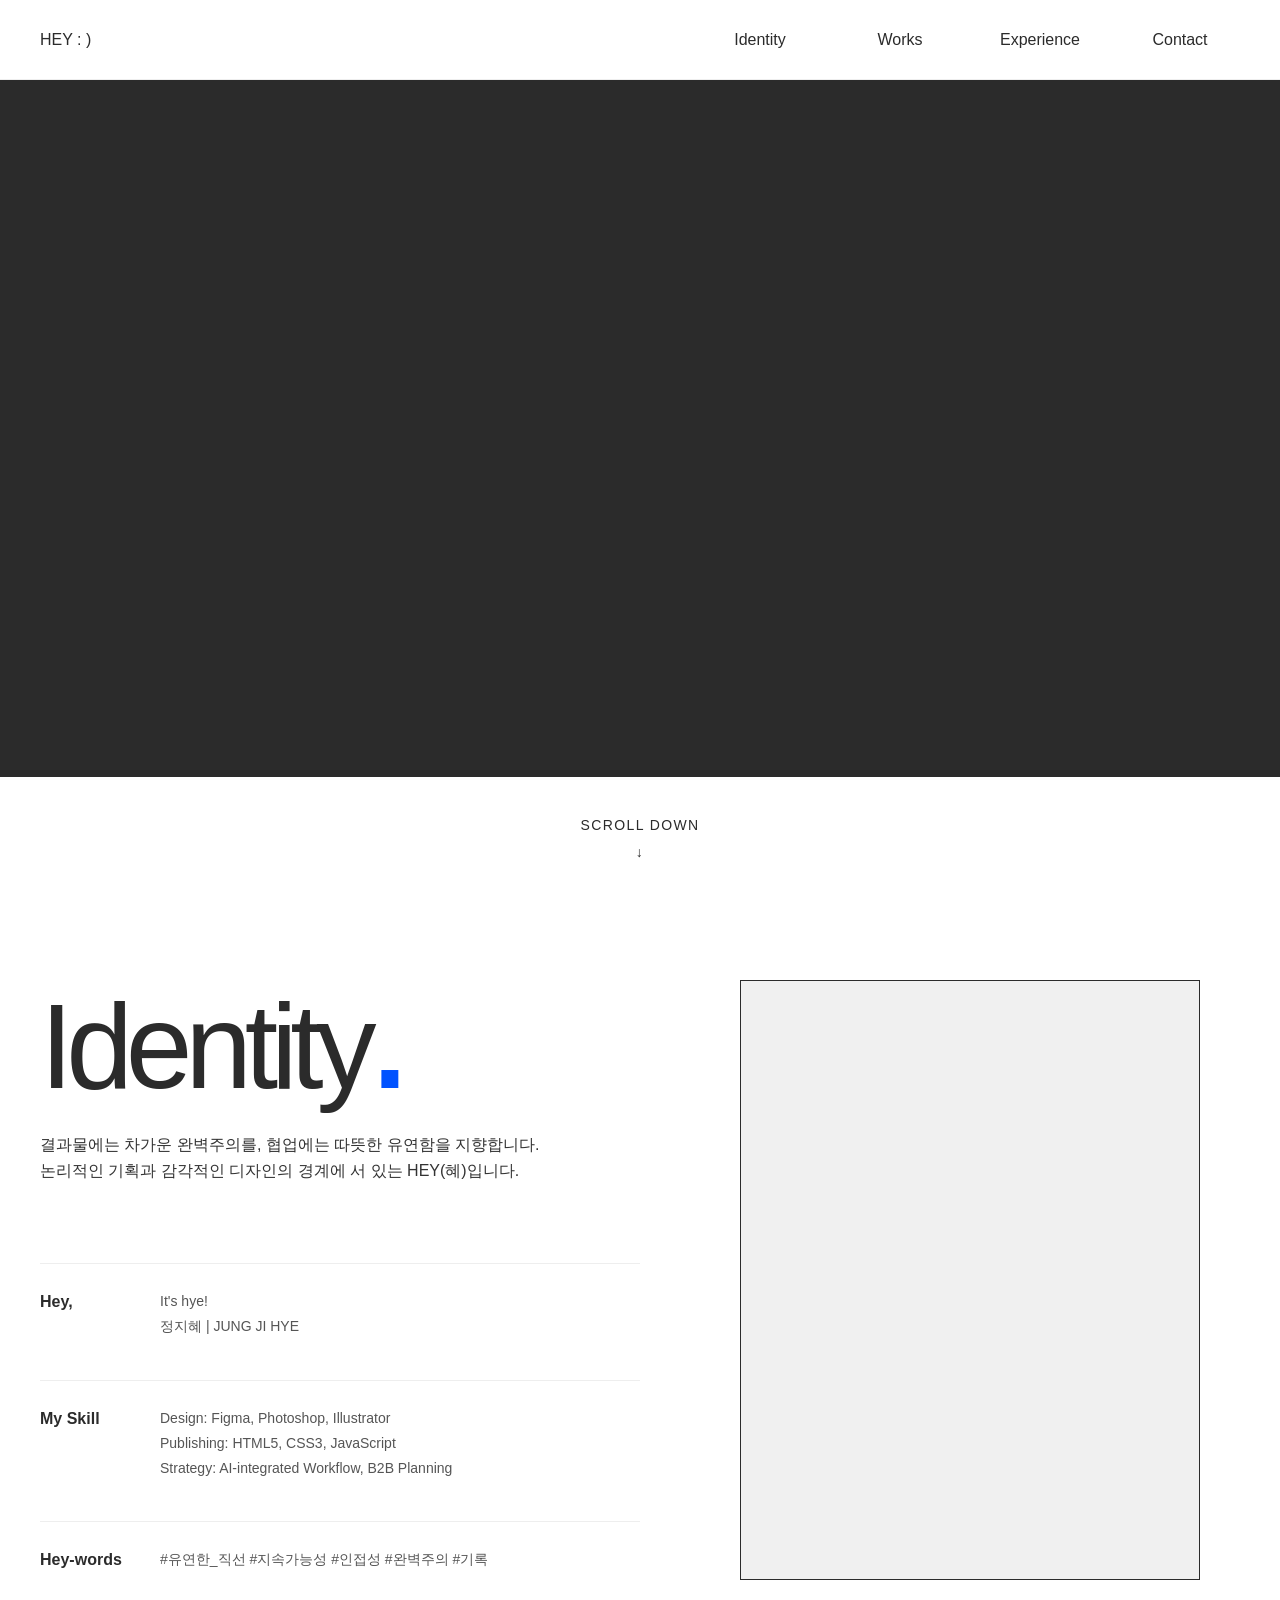
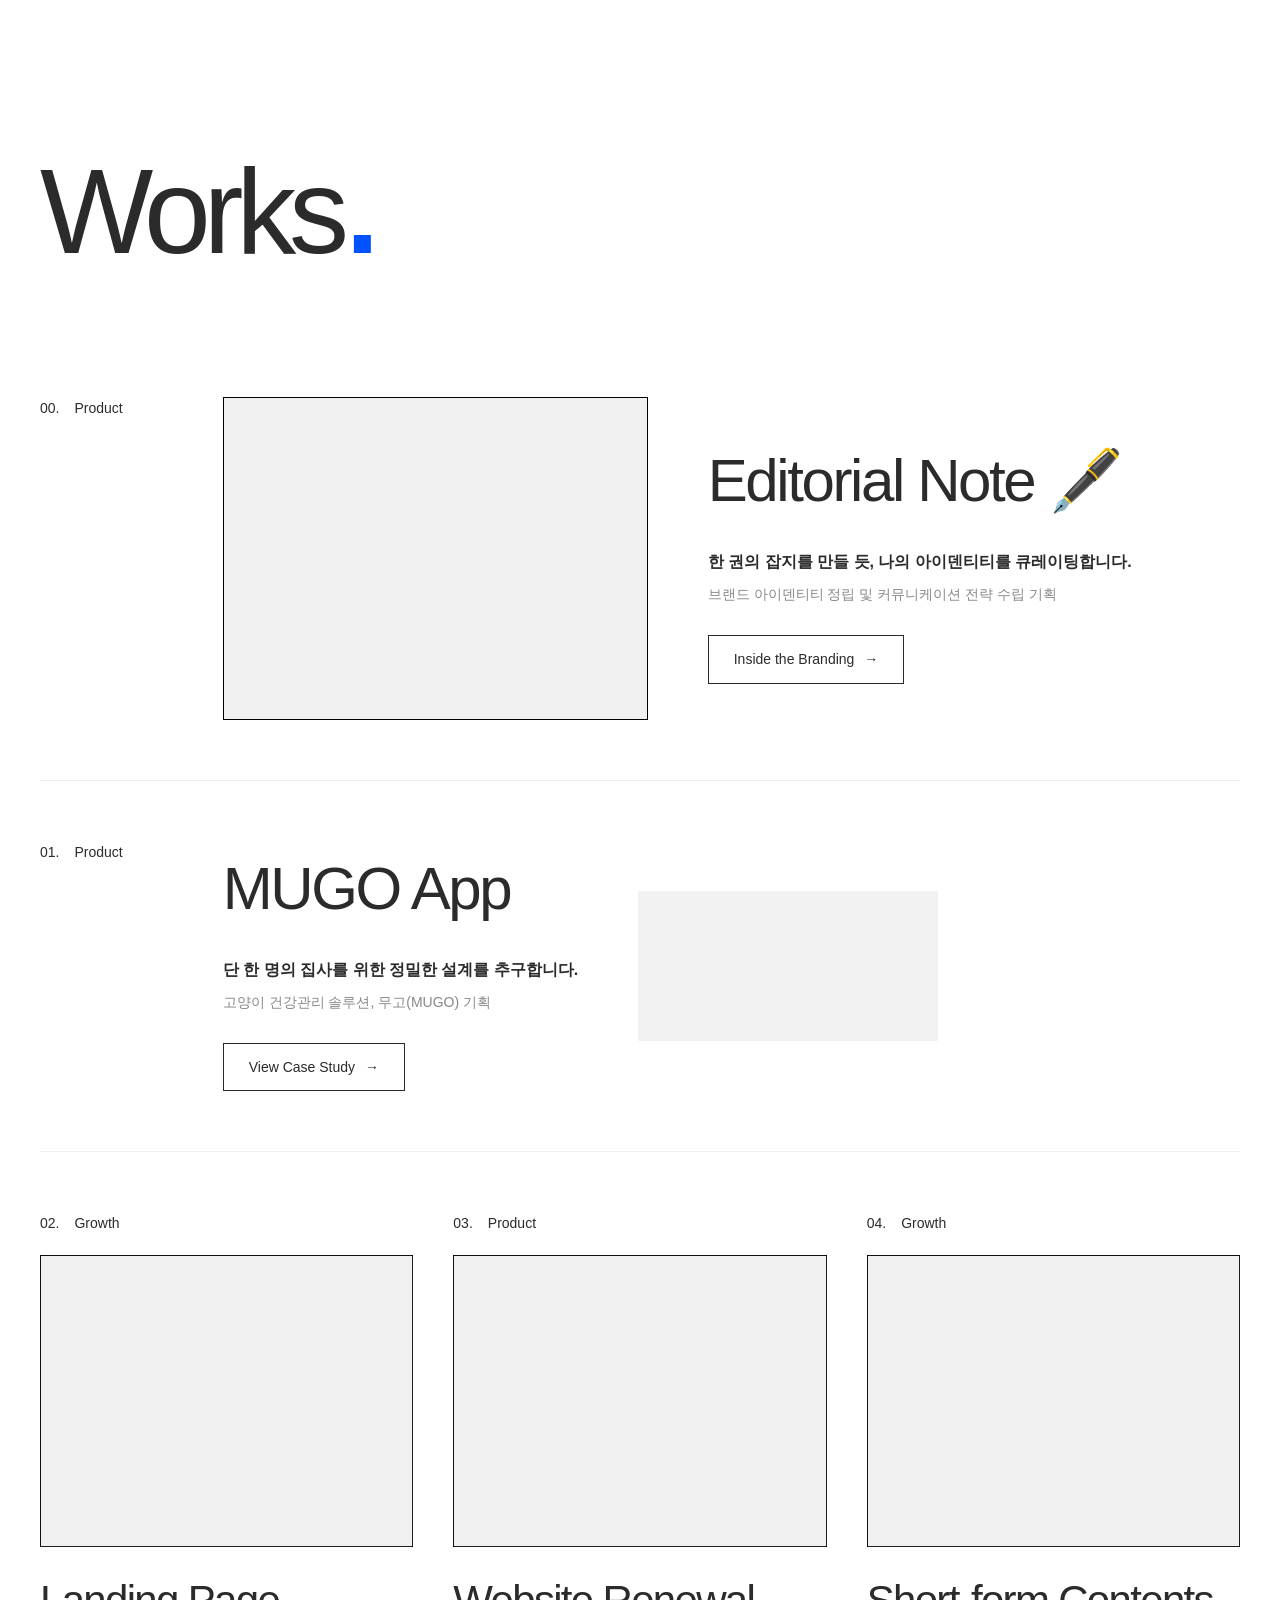
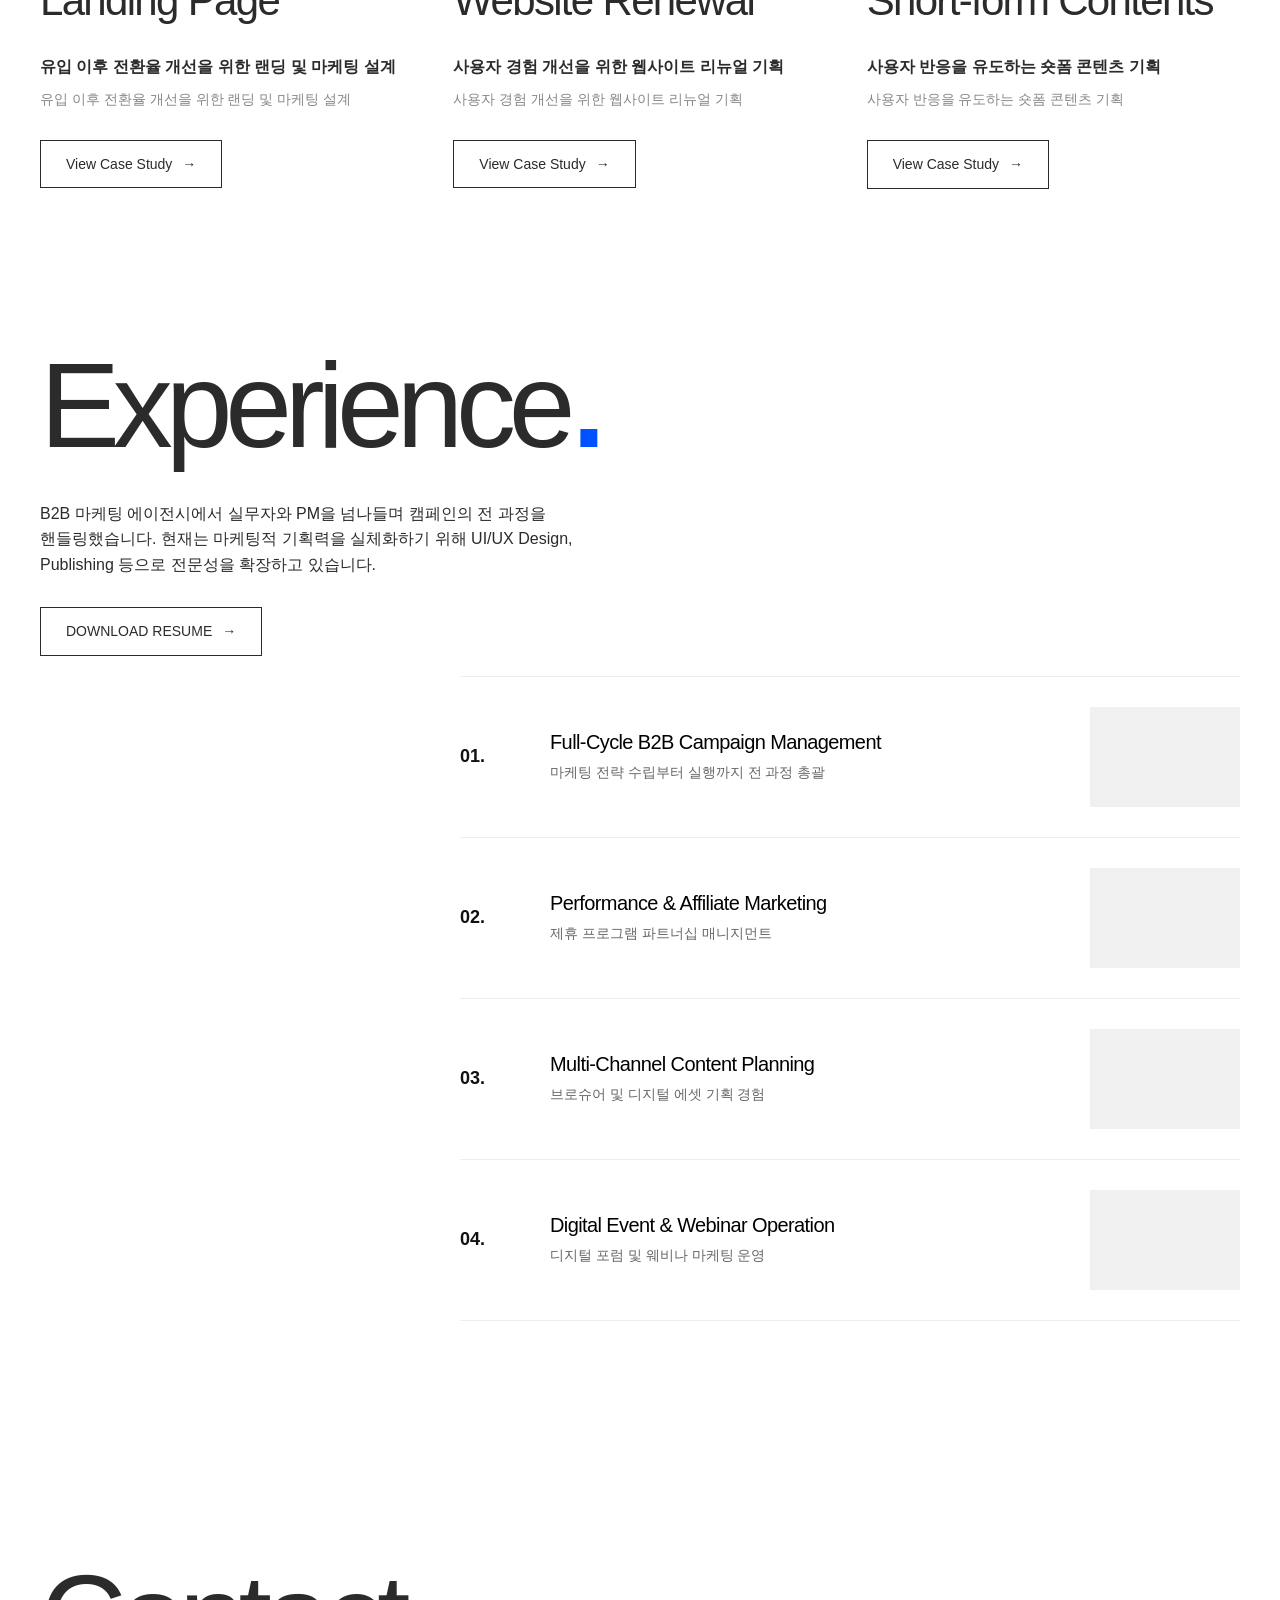
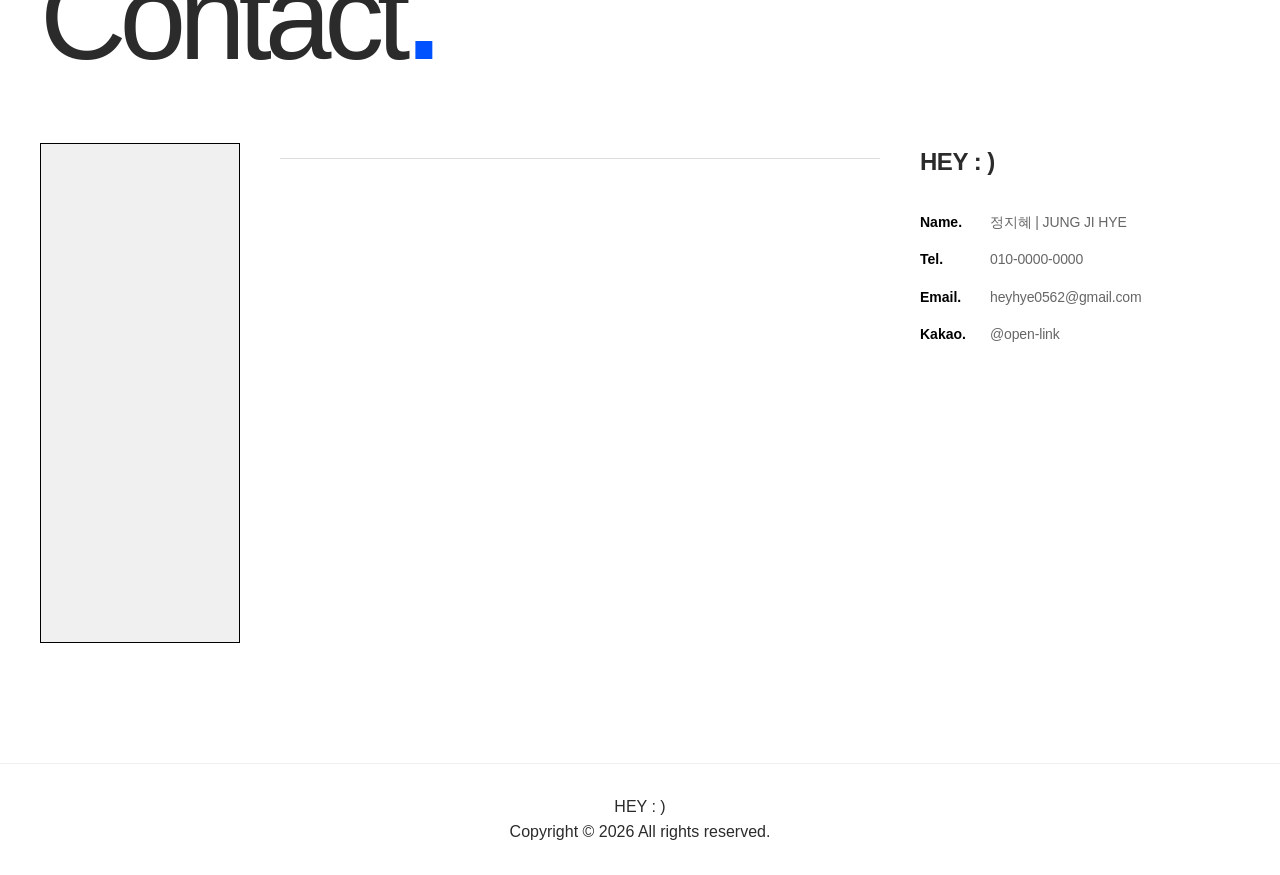
==== index.html @ 6af8cc70 "Add files via upload" ====
<!DOCTYPE html>
<html lang="ko">
<head>
    <meta charset="UTF-8">
    <meta name="viewport" content="width=device-width, initial-scale=1.0">
    <title>Hey : PORTFOLIO</title>
    <link rel="stylesheet" href="./assets/css/reset.css">
    <link rel="stylesheet" href="./assets/css/common.css">
    <link rel="stylesheet" href="./assets/css/main.css">
</head>
<body>
    <!-- 헤더 -->
    <header id="main-header"></header>

    <!-- 메인 -->
    <main>
        <!-- hero 브랜드 필름 -->
        <section id="brand-film" class="hero-section">
            <div class="video-frame">
                <video autoplay muted loop playsinline class="bg-video">
                    <source src="assets/images/brand-film.mp4" type="video/mp4">
                </video>
            </div>

            <div class="container scroll-container">
                <div class="scroll-wrapper">
                    <a href="#identity" class="scroll-btn">
                        <span>Scroll down</span>
                        <span class="arrow">↓</span>
                    </a>
                </div>
            </div>
        </section>

        <!-- identity -->
        <section id="identity" class="section">
            <div class="container">
                
                <div class="identity-grid">
                    
                    <div class="identity-info">
                        <h2 class="section-title">Identity<span class="point">.</span></h2>

                        <p class="intro-text">
                            결과물에는 차가운 완벽주의를, 협업에는 따뜻한 유연함을 지향합니다.<br>
                            논리적인 기획과 감각적인 디자인의 경계에 서 있는 HEY(혜)입니다.
                        </p>

                        <dl class="info-list">
                            <div class="info-item">
                                <dt>Hey,</dt>
                                <dd>It's hye!<br>정지혜 | JUNG JI HYE</dd>
                            </div>
                            <div class="info-item">
                                <dt>My Skill</dt>
                                <dd>
                                    Design: Figma, Photoshop, Illustrator<br>
                                    Publishing: HTML5, CSS3, JavaScript<br>
                                    Strategy: AI-integrated Workflow, B2B Planning
                                </dd>
                            </div>
                            <div class="info-item">
                                <dt>Hey-words</dt>
                                <dd>#유연한_직선 #지속가능성 #인접성 #완벽주의 #기록</dd>
                            </div>
                        </dl>
                    </div>

                    <div class="identity-visual">
                        <img src="./images/main/identity.png" alt="identity visual">
                    </div>

                </div>
            </div>
        </section>

        <!-- works -->
        <section id="works" class="section">
            <div class="container">
                <h2 class="section-title">Works<span class="point">.</span></h2>

                <div class="works-large">

                    <a href="./works/editorial-note.html" class="work-link" id="editorial-note">
                        <article class="work-item-big">
                            <div class="work-info">
                                <span class="work-num">00.</span>
                                <span class="work-category">Product</span>
                            </div>

                            <div class="work-content-wrap">
                                <div class="work-img">
                                    <img src="./images/main/works00.png" alt="Editorial Note 프로젝트 이미지">
                                </div>
                                <div class="work-txt">
                                    <h3 class="work-title">Editorial Note <span class="icon">🖋️</span></h3>
                                    <p class="work-desc">한 권의 잡지를 만들 듯, 나의 아이덴티티를 큐레이팅합니다.</p>
                                    <p class="work-sub-desc">브랜드 아이덴티티 정립 및 커뮤니케이션 전략 수립 기획</p>
                                    <span class="view-btn">
                                        Inside the Branding <span class="work-arrow">→</span>
                                    </span>
                                </div>
                            </div>
                        </article>
                    </a>

                    <a href="./works/mugo-app.html" class="work-link" id="mugo-app">
                        <article class="work-item-big row-reverse">
                            <div class="work-info">
                                <span class="work-num">01.</span>
                                <span class="work-category">Product</span>
                            </div>

                            <div class="work-content-wrap">
                                <div class="work-img">
                                    <video src="./videos/mugo_preview.mp4" autoplay muted loop playsinline></video>
                                </div>
                                <div class="work-txt">
                                    <h3 class="work-title">MUGO App</h3>
                                    <p class="work-desc">단 한 명의 집사를 위한 정밀한 설계를 추구합니다.</p>
                                    <p class="work-sub-desc">고양이 건강관리 솔루션, 무고(MUGO) 기획</p>
                                    <span class="view-btn">
                                        View Case Study <span class="work-arrow">→</span>
                                    </span>
                                </div>
                            </div>
                        </article>
                    </a>

                </div>

                <div class="works-grid">

                    <a href="./works/landing-page.html" class="work-link" id="landing-page">
                        <article class="work-item-small">
                            <div class="work-info">
                                <span class="work-num">02.</span>
                                <span class="work-category">Growth</span>
                            </div>

                            <div class="work-img">
                                <img src="./images/main/works02.png" alt="Landing Page">
                            </div>

                            <div class="work-txt">
                                <h3 class="work-title">Landing Page</h3>
                                <p class="work-desc">유입 이후 전환율 개선을 위한 랜딩 및 마케팅 설계</p>
                                <p class="work-sub-desc">유입 이후 전환율 개선을 위한 랜딩 및 마케팅 설계</p>
                                <span class="view-btn">
                                    View Case Study <span class="work-arrow">→</span>
                                </span>
                            </div>
                        </article>
                    </a>

                    <a href="./works/nomorepizza-renewal.html" class="work-link" id="nomorepizza-renewal">
                        <article class="work-item-small">
                            <div class="work-info">
                                <span class="work-num">03.</span>
                                <span class="work-category">Product</span>
                            </div>

                            <div class="work-img">
                                <img src="./images/main/works03.png" alt="Website Renewal">
                            </div>

                            <div class="work-txt">
                                <h3 class="work-title">Website Renewal</h3>
                                <p class="work-desc">사용자 경험 개선을 위한 웹사이트 리뉴얼 기획</p>
                                <p class="work-sub-desc">사용자 경험 개선을 위한 웹사이트 리뉴얼 기획</p>
                                <span class="view-btn">
                                    View Case Study <span class="work-arrow">→</span>
                                </span>
                            </div>
                        </article>
                    </a>

                    <a href="./works/short-form.html" class="work-link" id="short-form">
                        <article class="work-item-small">
                            <div class="work-info">
                                <span class="work-num">04.</span>
                                <span class="work-category">Growth</span>
                            </div>
                            <div class="work-img">
                                <img src="./images/main/works04.png" alt="Short-form Contents">
                            </div>
                            <div class="work-txt">
                                <h3 class="work-title">Short-form Contents</h3>
                                <p class="work-desc">사용자 반응을 유도하는 숏폼 콘텐츠 기획</p>
                                <p class="work-sub-desc">사용자 반응을 유도하는 숏폼 콘텐츠 기획</p>
                                <span class="view-btn">
                                    View Case Study <span class="work-arrow">→</span>
                                </span>
                            </div>
                        </article>
                    </a>

                </div>
            </div>
        </section>

        <!-- experience -->
        <section id="experience" class="section">
            <div class="container">
                
                <div class="exp-header-box">
                    <h2 class="section-title">Experience<span class="point">.</span></h2>
                    <p class="exp-intro">
                        B2B 마케팅 에이전시에서 실무자와 PM을 넘나들며 캠페인의 전 과정을 핸들링했습니다. 
                        현재는 마케팅적 기획력을 실체화하기 위해 UI/UX Design, Publishing 등으로 전문성을 확장하고 있습니다.
                    </p>
                    <a href="resume.pdf" target="_blank" class="download-btn">DOWNLOAD RESUME<span class="work-arrow">→</span></a>
                </div>

                <div class="exp-body-box">
                    <div class="exp-list">
                        <button class="exp-item" type="button" data-exp="exp01">
                            <span class="exp-num">01.</span>
                            <div class="exp-txt">
                                <h3>Full-Cycle B2B Campaign Management</h3>
                                <p>마케팅 전략 수립부터 실행까지 전 과정 총괄</p>
                            </div>
                            <div class="exp-img-box">
                                <img src="./images/main/exp-b2b.png" alt="">
                            </div>
                        </button>
                        <button class="exp-item" type="button" data-exp="exp02">
                            <span class="exp-num">02.</span>
                            <div class="exp-txt">
                                <h3>Performance & Affiliate Marketing</h3>
                                <p>제휴 프로그램 파트너십 매니지먼트</p>
                            </div>
                            <div class="exp-img-box">
                                <img src="./images/main/exp-affil.png" alt="">
                            </div>
                        </button>
                        <button class="exp-item" type="button" data-exp="exp03">
                            <span class="exp-num">03.</span>
                            <div class="exp-txt">
                                <h3>Multi-Channel Content Planning</h3>
                                <p>브로슈어 및 디지털 에셋 기획 경험</p>
                            </div>
                            <div class="exp-img-box">
                                <img src="./images/main/exp-asset.png" alt="">
                            </div>
                        </button>
                        <button class="exp-item" type="button" data-exp="exp04">
                            <span class="exp-num">04.</span>
                            <div class="exp-txt">
                                <h3>Digital Event & Webinar Operation</h3>
                                <p>디지털 포럼 및 웨비나 마케팅 운영</p>
                            </div>
                            <div class="exp-img-box">
                                <img src="./images/main/exp-webinar.png" alt="">
                            </div>
                        </button>
                    </div>
                </div>

            </div>
        </section>

        <!-- contact -->
        <section id="contact" class="section">
            <div class="container">
                <h2 class="section-title">Contact<span class="point">.</span></h2>

                <div class="contact-body">
                    <div class="contact-visual">
                        <div class="visual-box">
                            <img src="./images/main/contact.png" alt="contact img">
                        </div>
                    </div>

                    <div class="contact-line"></div>

                    <div class="contact-info">
                        <h3 class="info-greeting">HEY : &#41</h3>
                        
                        <ul class="info-list">
                            <li>
                                <span class="info-label">Name.</span>
                                <span class="info-value">정지혜 | JUNG JI HYE</span>
                            </li>
                            <li>
                                <span class="info-label">Tel.</span>
                                <span class="info-value">010-0000-0000</span>
                            </li>
                            <li>
                                <span class="info-label">Email.</span>
                                <span class="info-value">
                                    <a href="mailto:heyhye0562@gmail.com" class="contact-link">heyhye0562@gmail.com</a>
                                </span>
                            </li>
                            <li>
                                <span class="info-label">Kakao.</span>
                                <span class="info-value">
                                    <a href="https://open.kakao.com/o/여기에본인코드" target="_blank" class="contact-link">@open-link</a>
                                </span>
                            </li>
                        </ul>
                    </div>
                </div>
            </div>
        </section>

        <!-- modal -->
        <div id="exp-modal" class="modal-overlay">
    
            <div class="modal-content">
                <button id="modal-close" class="modal-close-btn">&times;</button>
                
                <div class="modal-image-viewer">
                    </div>
            </div>
            
        </div>
    </main>

    <footer id="main-footer"></footer>

    <script src="./assets/script/include.js"></script>
    <script src="./assets/script/main.js"></script>
</body>
</html>
---- assets/css/common.css ----
/* common 사이트 전체에서 반복되는 헤더와 중앙 정렬 컨테이너 설정 */

:root {
    --header-height: 80px; 
}
:root {
    --primary-color: #0052FF; 
}

body {
    padding-top: var(--header-height);
    font-family: 'Pretendard', sans-serif;
    color: #2B2B2B;
    line-height: 1.6;
}

/* 중앙 정렬 바구니 */
.container {
    max-width: 1200px;
    margin: 0 auto;
    /* padding: 0 40px; */
}

/* 헤더 설정 */
.header {
    width: 100%;
    height: var(--header-height);
    position: fixed; /* 상단 고정 */
    top: 0;
    left: 0;
    z-index: 1000;
    background-color: #fff;
    border-bottom: 1px solid #eee;
}
.header .container {
    height: 100%;
}

.nav-wrapper {
    display: flex;
    justify-content: space-between;
    align-items: center;
    height: 100%;
}

.nav-menu {
    display: flex;
    gap: 20px;
}

.nav-menu li {
    /* 메뉴 전체 너비 고정 (글자 수와 무관하게 간격 유지) */
    min-width: 120px; 
    display: flex;
    justify-content: center;
    text-align: center;
}

.nav-menu li a {
    position: relative;
    display: inline-block;
    text-decoration: none;
    color: #2B2B2B;
    font-weight: 400; /* 기본 두께 */
    font-size: 16px;
    transition: color 0.3s ease;
    
    /* 괄호가 움직일 수 있는 내부 여백 확보 */
    padding: 0 12px; 
}

/* 괄호 공통 설정 */
.nav-menu li a::before,
.nav-menu li a::after {
    position: absolute;
    top: 50%;
    opacity: 0;
    font-style: normal;
    font-weight: 500;
    color: var(--primary-color, blue);
    /* 베지어 곡선을 활용한 쫀득한 애니메이션 */
    transition: opacity 0.2s ease, transform 0.25s cubic-bezier(0.175, 0.885, 0.32, 1.275);
}

/* 괄호 초기 위치 (약간 바깥에서 대기) */
.nav-menu li a::before {
    content: "(";
    left: -5px; 
    transform: translateY(-50%);
}

.nav-menu li a::after {
    content: ")";
    right: -5px; 
    transform: translateY(-50%);
}

/* Active 상태: 이탤릭체로 변하면서 두께 조절 */
.nav-menu li a.active {
    font-style: italic;
    font-weight: 300; /* 요구하신 대로 가늘게 조정 */
}

/* Hover & Active 시 괄호 등장 (글자 쪽으로 찰싹!) */
.nav-menu li a:hover::before,
.nav-menu li a.active::before {
    opacity: 1;
    /* 왼쪽에서 오른쪽으로 3px 이동하며 글자에 밀착 */
    transform: translateY(-50%) translateX(3px); 
}

.nav-menu li a:hover::after,
.nav-menu li a.active::after {
    opacity: 1;
    /* 오른쪽에서 왼쪽으로 -3px 이동하며 글자에 밀착 */
    transform: translateY(-50%) translateX(-3px);
}




/* 섹션 타이틀 공통 스타일 */
.section-title {
    font-family: 'Pretendard', sans-serif;
    font-size: 120px;
    font-weight: 300;       /* Light */
    line-height: 1.1;
    letter-spacing: -0.06em; /* 자간 */
    margin-bottom: 20px;
    color: #2B2B2B; 
}

/* 마침표 */
.section-title .point {
    font-weight: 800;       /* ExtraBold */
    color: var(--primary-color);
    margin-left: 4px;
}

/* 📱 모바일 */
@media (max-width: 768px) {
    .section-title {
        font-size: 60px;    /* 모바일에서는 절반 정도*/
        margin-bottom: 30px;
    }
}


/* footer */
.footer{
    display: flex;
    justify-content: center;
    align-items: center;
    border-top: 1px solid #eee;
}
.footer-box{
    margin: 30px 0;
    text-align: center;
}
---- assets/css/main.css ----
/* 메인 페이지의 각 섹션 공통 */
.section {
    width: 100%;
    min-height: 85vh; 
    padding-top: var(--header-height); /* 헤더에 가려지지 않게 섹션마다 상단 여백 추가 */
}


/* --- Brand-Film Section --- */

.hero-section {
    width: 100%;
    height: calc(100vh - var(--header-height));
    display: flex;
    flex-direction: column;
}

/* 영상 영역: 85% 차지 */
.video-frame {
    width: 100%;
    height: 85%; 
    overflow: hidden;
    position: relative;
    background-color: #2B2B2B;
}

.bg-video {
    width: 100%;
    height: 100%;
    object-fit: cover;
}

/* 스크롤 영역: 나머지 15% */
.scroll-container {
    height: 15%; 
    display: flex;
    justify-content: center;
    align-items: center; 
}

.scroll-btn {
    display: flex;
    flex-direction: column;
    align-items: center;
    font-size: 14px;
    letter-spacing: 0.1em;
    text-transform: uppercase; /* 대문자로 잡지 느낌 내기 */
}

/* 화살표 움직이는 애니메이션 */
.arrow {
    margin-top: 5px;
    animation: bounce 1.5s infinite;
}

@keyframes bounce {
    0%, 100% { transform: translateY(0); }
    50% { transform: translateY(10px); }
}



/* --- Identity Section --- */

/* Identity 전체 그리드 */
.identity-grid {
    display: grid;
    grid-template-columns: 1.2fr 1fr; /* 왼쪽 정보창을 약간 더 넓게 */
    gap: 100px; /* 정보와 이미지 사이의 넉넉한 여백 */
    align-items: start; /* 위쪽 라인 맞춤 (헤더와 이미지 시작점 일치 핵심) */
}

/* 상단 소개 문구 */
.intro-text {
    font-size: 16px;
    line-height: 1.6;
    margin-bottom: 80px;
    color: #333;
    font-weight: 400;
}

/* 리스트 레이아웃  */
.info-item {
    display: flex;
    padding: 25px 0;
    border-top: 1px solid #eee; 
}

.info-item dt {
    width: 120px; /* 왼쪽 키워드 너비 고정 */
    font-weight: 700;
    font-size: 16px;
    flex-shrink: 0;
}

.info-item dd {
    font-size: 14px;
    line-height: 1.8;
    color: #555;
}

/* 이미지 박스 (오른쪽) */
.identity-visual {
    width: 100%;
}

.image-placeholder {
    width: 100%;
    aspect-ratio: 1 / 1.1; /* 와이어프레임 비율과 비슷하게 설정 */
    background-color: #f2f2f2;
    border: 1px solid #ddd;
    display: flex;
    justify-content: center;
    align-items: center;
    color: #999;
}


/* --- Works Section --- */

.works-large {
    margin: 60px 0;
}

.work-link {
    display: block;
    text-decoration: none;
    color: inherit;
}

.work-item-big {
    display: flex;
    gap: 100px;
}

/* 01번 처럼 좌우 반전이 필요한 경우 */
.work-item-big.row-reverse .work-content-wrap {
    flex-direction: row-reverse;
}

/* 상단 숫자 및 카테고리 */
.work-info {
    display: flex;
    gap: 15px;
    font-size: 14px;
    font-weight: 500;
    color: #2B2B2B;
}

/* 큰 아티클 레이아웃 (00, 01) */
.work-content-wrap {
    display: flex;
    align-items: center;
    gap: 60px;
}

.work-content-wrap .work-img {
    background-color: #f2f2f2;
    overflow: hidden;
}

.work-content-wrap .work-img img,
.work-content-wrap .work-img video {
    width: 100%;
    height: 100%;
    object-fit: cover;
}

.work-content-wrap .work-txt {
    flex: 1;
}

.works-large .work-item-big{
    padding: 60px 0;
    border-bottom: 1px solid #eee; 
}


/* 하단 그리드 레이아웃 (02, 03, 04) */
.works-grid {
    display: grid;
    grid-template-columns: repeat(3, 1fr);
    gap: 40px;
}

.work-item-small {
    display: flex;
    flex-direction: column;
    gap: 20px;
}

.work-item-small .work-img {
    width: 100%;
    aspect-ratio: 1.3 / 1;
    background-color: #f2f2f2;
}
.work-item-small .work-img img{
    width: 100%;
    height: 100%;
    object-fit: cover;
}

/* 텍스트 스타일링 */
.work-title {
    font-size: 42px;
    font-weight: 200;
    margin-bottom: 20px;
    letter-spacing: -0.04em;
}
.work-item-big .work-title {
    font-size: 60px;
    font-weight: 200;
    margin-bottom: 20px;
    letter-spacing: -0.04em;
}


.work-desc {
    font-size: 16px;
    font-weight: 600;
    margin-bottom: 8px;
    color: #2B2B2B;
}

.work-sub-desc {
    font-size: 14px;
    color: #888;
    margin-bottom: 30px;
}

/* --- 버튼 호버 인터랙션 (왼쪽 -> 오른쪽 배경색) --- */
.view-btn, .download-btn {
    display: inline-flex;
    align-items: center;
    padding: 12px 25px;
    border: 1px solid #2B2B2B;
    font-size: 14px;
    position: relative;
    overflow: hidden;
    z-index: 1;
    transition: color 0.4s ease;
}

.view-btn::before, .download-btn::before {
    content: '';
    position: absolute;
    top: 0;
    left: -100%;
    width: 100%;
    height: 100%;
    background-color: #f0f0f0; /* 채워질 배경색 */
    transition: left 0.4s cubic-bezier(0.7, 0, 0.3, 1);
    z-index: -1;
}

.view-btn .work-arrow, .download-btn .work-arrow {
    display: inline-block;
    margin-left: 10px;
    transition: transform 0.3s ease;
}
.work-link:hover .view-btn .work-arrow, .download-btn:hover .work-arrow {
    animation: slide-right 1s infinite ease-in-out; 
}
@keyframes slide-right {
    0% {
        transform: translateX(0);
        opacity: 1;
    }
    50% {
        transform: translateX(8px);
        opacity: 0.7; 
    }
    100% {
        transform: translateX(0);
        opacity: 1;
    }
}

.work-link:hover .view-btn::before, .download-btn:hover::before {
    left: 0;
}




/* --- 반응형 --- */
@media (max-width: 1024px) {
    .works-grid {
        grid-template-columns: repeat(2, 1fr); /* 태블릿에선 2열 */
    }
}

@media (max-width: 768px) {
    /* 요청사항: info -> img -> txt 순서로 1영역씩 차지 */
    .work-content-wrap {
        flex-direction: column !important; /* Reverse 무효화하고 세로 정렬 */
        gap: 30px;
    }
    
    .work-item-big, .work-item-small {
        gap: 15px;
    }

    .works-grid {
        grid-template-columns: 1fr; /* 모바일 1열 */
    }

    .work-title {
        font-size: 32px;
    }

    .work-content-wrap .work-img {
        width: 100%;
        order: 1;
    }
    
    .work-content-wrap .work-txt {
        order: 2;
    }
}

/* --- Experience Section --- */

#experience {
    padding: 150px 0; /* 위아래 섹션 간 여유로운 간격 */
}

/* 1. 상단 정보 박스 (왼쪽 정렬) */
.exp-header-box {
    max-width: 580px;
    margin-bottom: 20px;
}

.exp-intro {
    font-size: 16px;
    line-height: 1.6;
    margin: 30px 0; /* 제목과 버튼 사이 간격 */
    word-break: keep-all; /* 한글 단어 단위 줄바꿈 */
}

/* 2. 하단 리스트 박스  */
.exp-body-box {
    display: flex;
    justify-content: flex-end; 
}

.exp-list {
    width: 65%; 
    border-top: 1px solid #eee; 
}

/* 3. 리스트 개별 아이템 */
.exp-item {
    display: flex;
    align-items: center;
    width: 100%;
    background: none;
    border: none;
    border-bottom: 1px solid #eee;
    cursor: pointer;
    text-align: left; /* 버튼 중앙정렬 해제 */
    padding: 30px 0;
    gap: 40px;
    font-family: inherit; /* 부모 폰트 상속 */
    transition: background-color 0.3s ease;
}

.exp-num {
    font-size: 18px;
    font-weight: 700;
    color: #111;
    width: 50px; /* 숫자 영역 너비 고정 */
    flex-shrink: 0; /*이거 뭔뜻이지*/
}

.exp-txt {
    flex: 1; /* 가용한 공간 모두 차지 */
}

.exp-txt h3 {
    font-size: 20px;
    font-weight: 300;
    letter-spacing: -0.03em;
    margin-bottom: 10px;
}

.exp-txt p {
    font-size: 14px;
    font-weight: 300;
    color: #666;
}

.exp-img-box img {
    width: 100%;
    height: 100%;
    object-fit: cover; /* 이미지가 박스에 꽉 차도록 */
    filter: grayscale(100%); /* 잡지 느낌을 위해 흑백 처리 (선택사항) */
    transition: filter 0.3s ease;
}
.exp-item:hover .exp-img-box img {
    filter: grayscale(0%); /* 호버 시에만 컬러로 변경 */
}

/* --- 📱 모바일 반응형 --- */
@media (max-width: 1024px) {
    .exp-list {
        width: 100%; /* 태블릿부터는 100% 채워서 가독성 확보 */
    }
    #experience {
        padding: 100px 0; 
    }
}

@media (max-width: 768px) {
    .exp-intro {
        font-size: 15px;
    }
    .exp-item {
        gap: 20px;
        padding: 25px 0;
    }
    
    .exp-txt h3 {
        font-size: 18px;
        line-height: 1.4;
    }
    .exp-num {
        font-size: 16px;
        width: 35px; /* 숫자가 차지하는 폭을 줄임 */
    }
    
}
@media (max-width: 500px) {
    #experience {
        padding: 80px 0; 
    }
    .exp-header-box{
        margin-bottom: 50px;
    }
    .exp-img-box {
        display: none;
    }
    .exp-item {
        gap: 15px; 
    }
    .exp-txt p {
        font-size: 13px; 
    }
}

/* --- Modal (팝업) 스타일 --- */

/* 모달 배경 (어두운 오버레이) */
.modal-overlay {
    position: fixed; /* 화면에 고정 */
    top: 0;
    left: 0;
    width: 100%;
    height: 100%;
    background-color: rgba(0, 0, 0, 0.4); /* 어두운 배경 */
    z-index: 2000; /* 헤더보다 위에 뜨게 */
    display: none; /* 평소엔 숨김 핵심 */
    justify-content: center; /* 가로 중앙 */
    align-items: flex-start;
    overflow-y: auto; /* 내용이 길면 스크롤 생성 */
}

/* 모달이 활성화되었을 때 (display 변경) */
.modal-overlay.active {
    display: flex;
}

/* 모달 내부 컨텐츠 */
.modal-content {
    position: relative;
    width: 60%; 
    max-width: 1200px; /* 너무 커지지 않게 제한 */
    margin: 60px auto; /* 위아래 여백 */
    padding: 60px 0; /* 내부 여백 */
    background-color: #fff; /* PPT 배경색과 통일 */
    box-shadow: 0 20px 40px rgba(0,0,0,0.2);
}

/* 닫기 버튼 (X) */
.modal-close-btn {
    position: absolute;
    top: 15px;
    right: 20px;
    background: none;
    border: none;
    font-size: 36px;
    font-weight: 300;
    cursor: pointer;
    color: #333;
    transition: color 0.3s ease;
}

.modal-close-btn:hover {
    color: var(--primary-color); 
}

/* 이미지 뷰어 (여러 장을 세로로 나열) */
.modal-image-viewer {
    display: flex;
    flex-direction: column; /* 세로 나열 */
    align-items: center;
    gap: 20px; /* 이미지 사이 간격 */
    width: 90%;
    margin: 0 auto;
}

.modal-image-viewer img {
    width: 100%; /* PPT 비율 유지하며 꽉 차게 */
    height: auto;
    border: 1px solid #ddd;
    box-shadow: 0 10px 20px rgba(0,0,0,0.05); 
}


/* --- Contact Section --- */

#contact{
    margin-bottom:120px;
}
#contact .section-title{
    margin-bottom: 60px;
}

/* 2. Contact 바디 (flexbox 정렬 핵심) */
.contact-body {
    display: flex;
    align-items: flex-start; /* 요소들을 위쪽 기준으로 정렬 */
    gap: 40px; /* 각 요소 사이 기본 간격 */
}

/* 3. 왼쪽 세로 이미지 영역 */
.contact-visual {
    flex-shrink: 0; /* 이미지 박스 너비 고정 */
}

.visual-box {
    background-color: #eaeaea; /* 평소엔 회색 박스 */
    overflow: hidden; /* 이미지가 넘치면 숨김 */
}

.visual-box img {
    width: 100%;
    height: 100%;
    object-fit: cover; /* 이미지가 박스에 꽉 차게 */
    display: block;
}

/* 4. 중간 가로 선 (CSS로 선 그리기 핵심) */
.contact-line {
    flex: 1; /* 가용한 공간 모두 차지 (선이 길게 늘어남) */
    height: 1px;
    background-color: #ddd; /* 연한 구분선 */
    margin-top: 15px; /* HEY :) 문구와 세로 높이 맞추기 */
}

/* 5. 오른쪽 정보 영역 */
.contact-info {
    width: 320px; /* 정보 영역 너비 제한 */
    flex-shrink: 0;
}

/* "HEY : )" 문구 */
.info-greeting {
    font-size: 24px;
    font-weight: 700;
    letter-spacing: -0.02em;
    margin-bottom: 30px; /* 리스트와 간격 */
}

/* 정보 리스트 (Name, Tel 등) */
.info-list {
    display: flex;
    flex-direction: column;
    gap: 15px; /* 정보 한 줄 사이 간격 */
}

.info-list li {
    display: flex;
    align-items: center; /* 라벨과 값이 일직선상에 오게 */
}

/* 라벨 (Name., Tel.) */
.info-label {
    width: 70px; /* 라벨 영역 너비 고정 */
    font-size: 14px;
    font-weight: 600;
    color: #000;
}

.info-value {
    flex: 1; /* 가용한 공간 모두 차지 */
    font-size: 14px;
    color: #666;
    letter-spacing: -0.01em;
}

/* --- 📱 모바일 반응형 --- */
@media (max-width: 1024px) {
    .contact-body {
        gap: 30px; /* 간격을 살짝 좁힘 */
    }
}

@media (max-width: 768px) {
    /* 모달처럼 텍스트를 위로 올리는 구조로 변경 */
    .contact-body {
        flex-direction: column; /* 세로 나열 */
        align-items: flex-start; 
        gap: 20px;
    }

    #contact .section-title {
        font-size: 44px;
        margin-bottom: 60px;
    }

    .contact-line {
        display: none; /* 모바일에서는 가로 선 제거 (정렬 방해) */
    }

    .contact-info {
        width: 100%; /* 전체 너비 사용 */
    }

    .visual-box {
        width: 120px; /* 이미지 크기 조절 */
        height: 240px;
    }
}
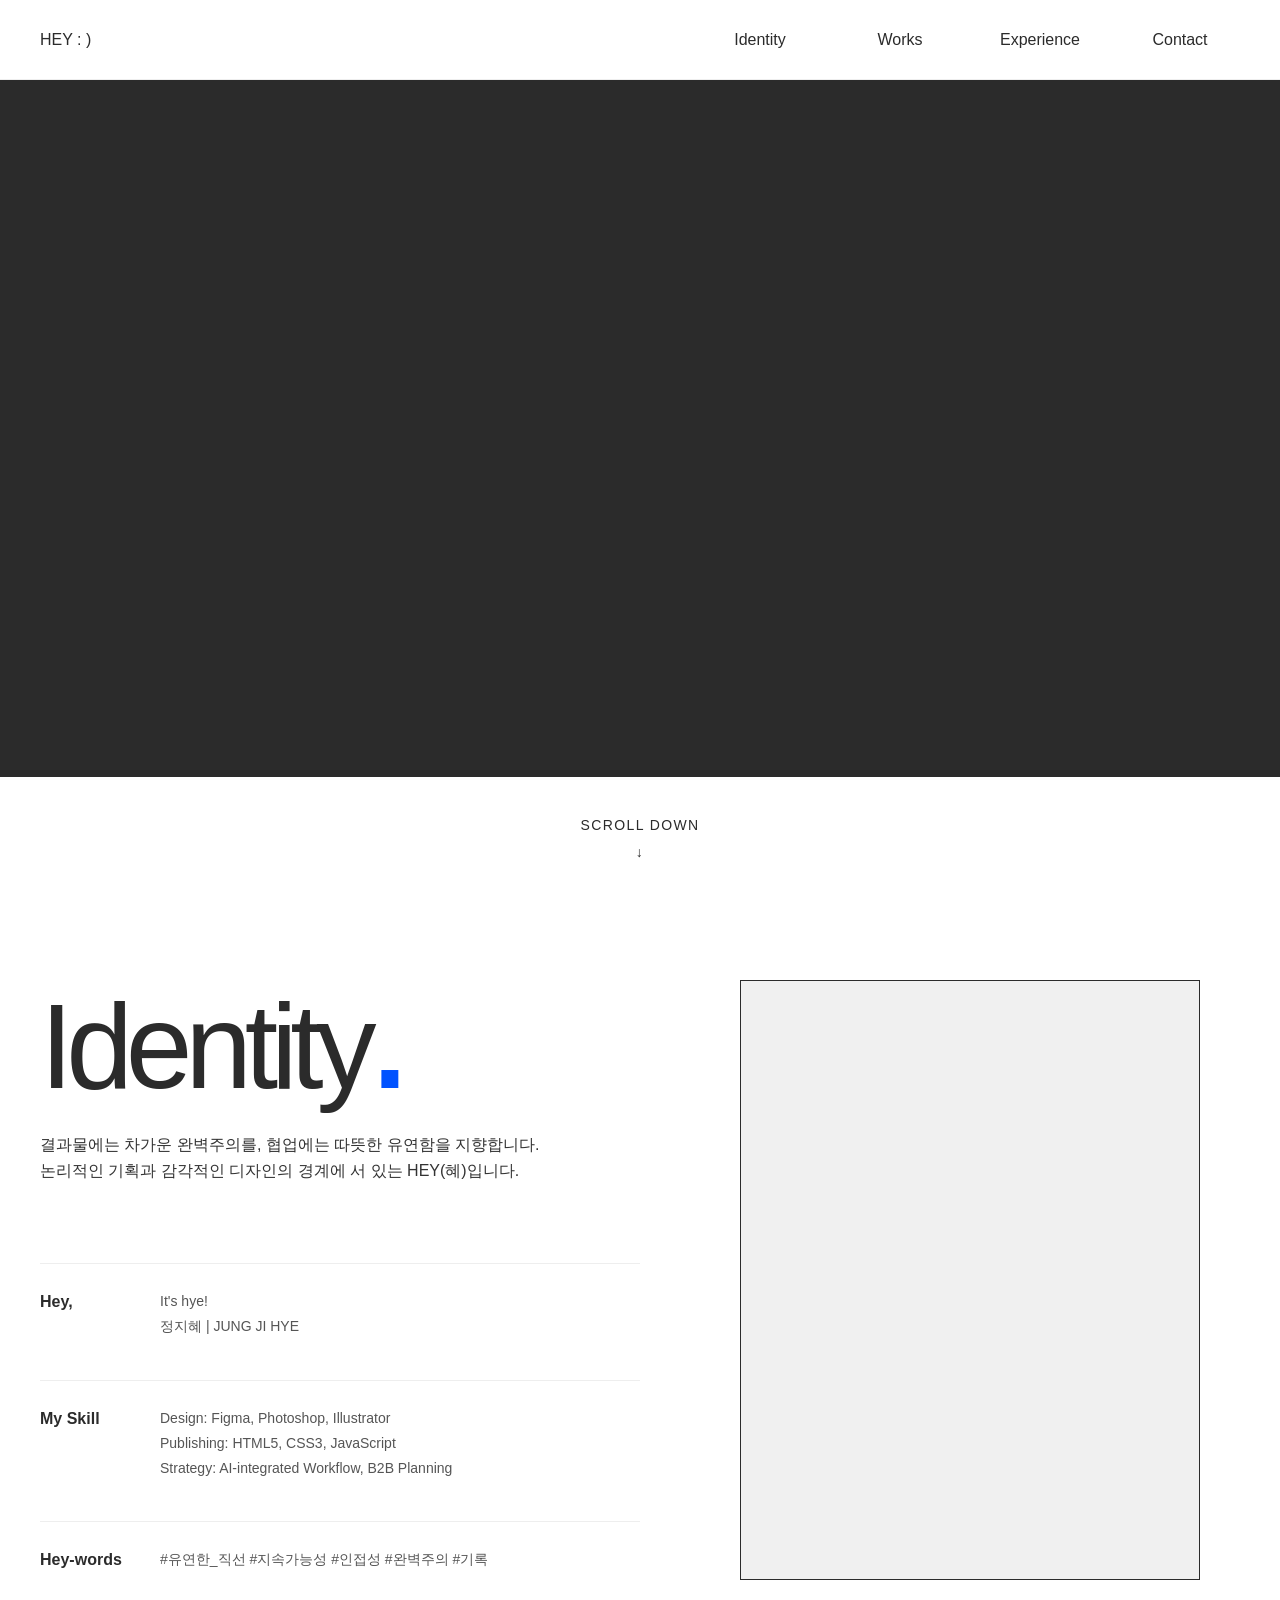
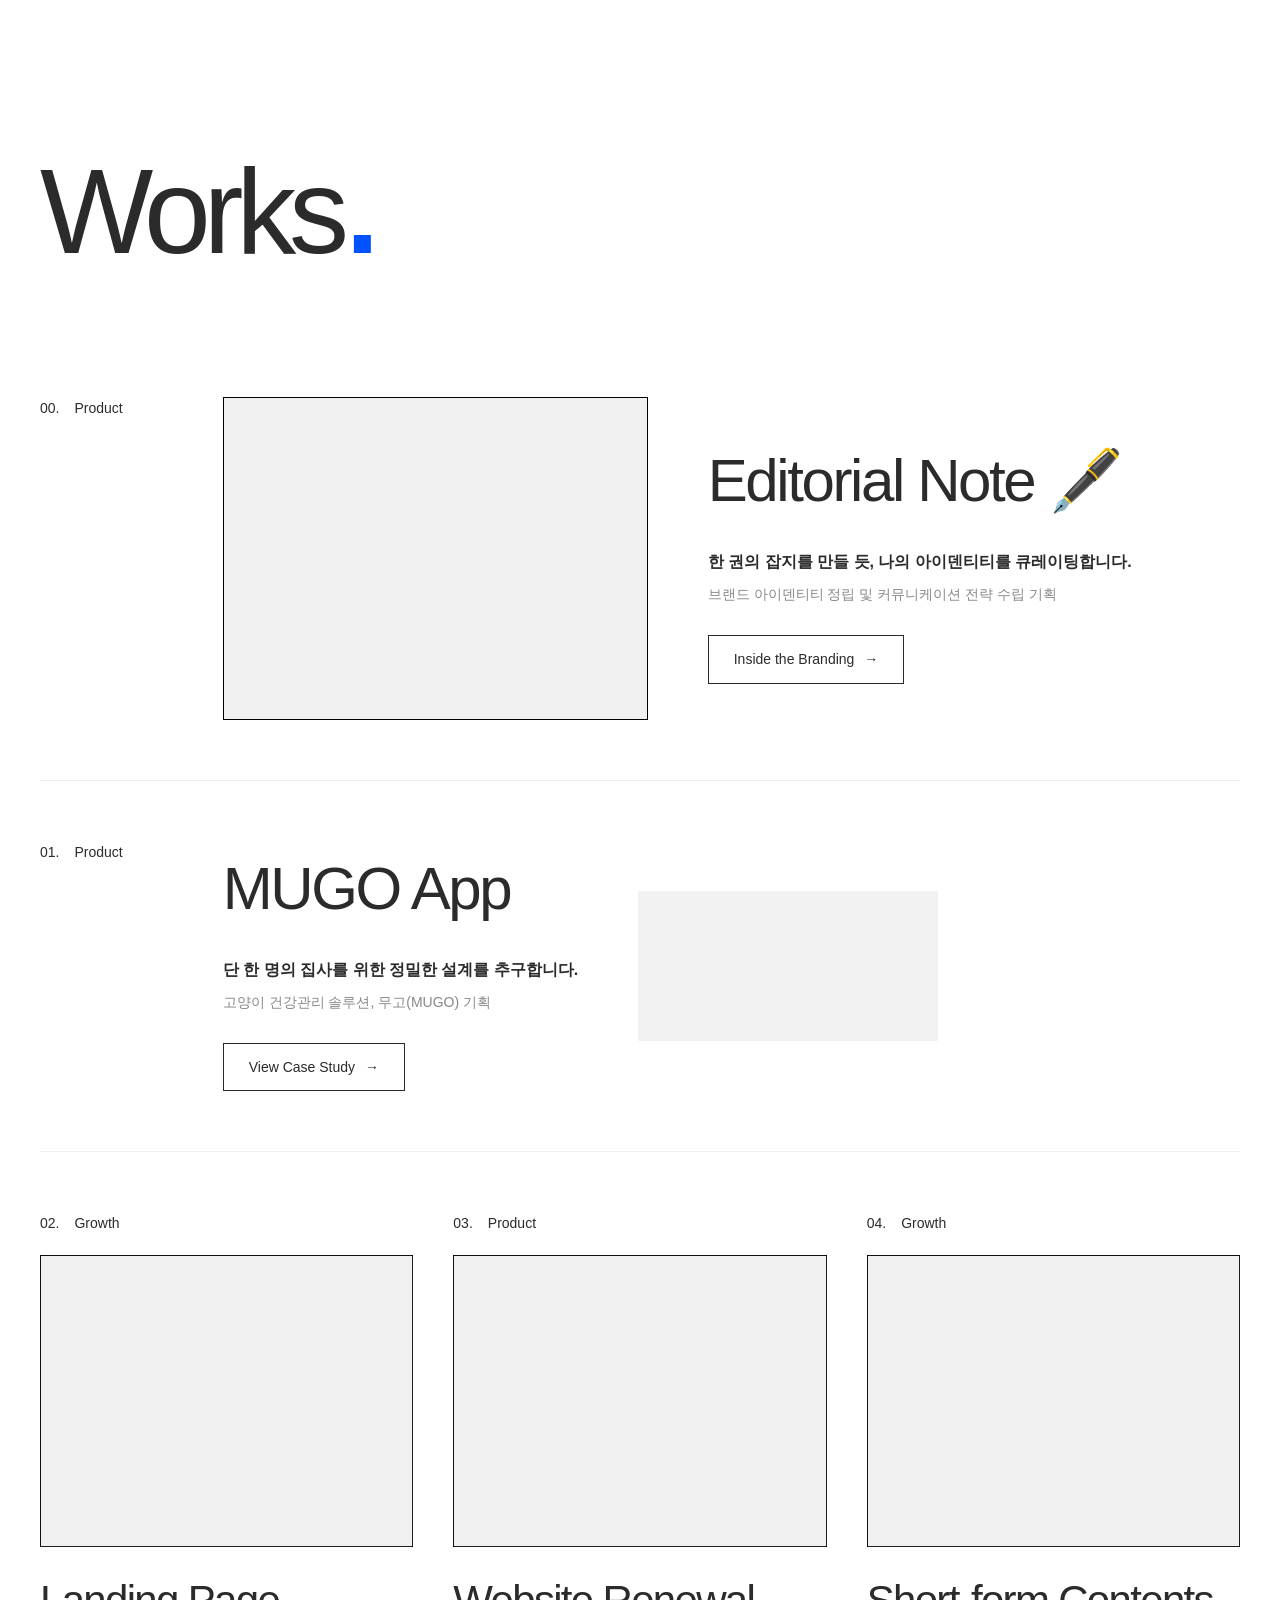
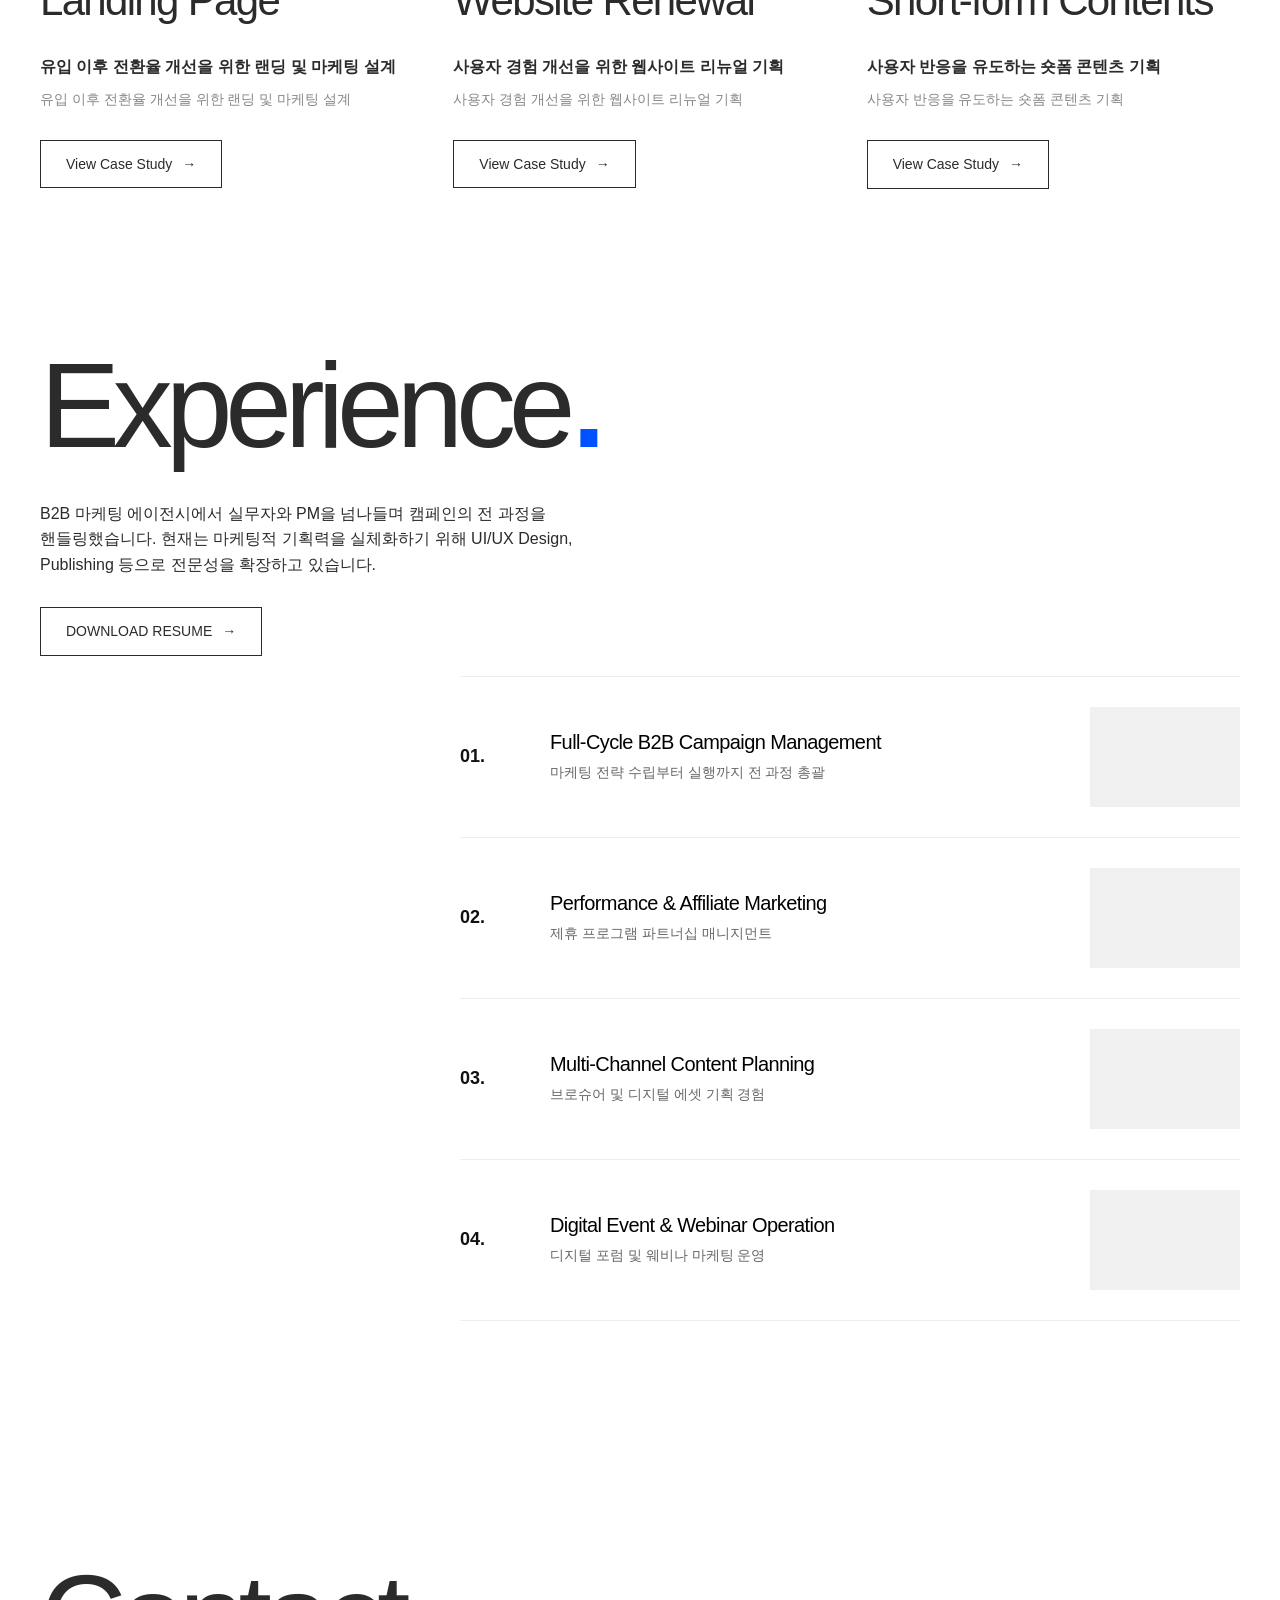
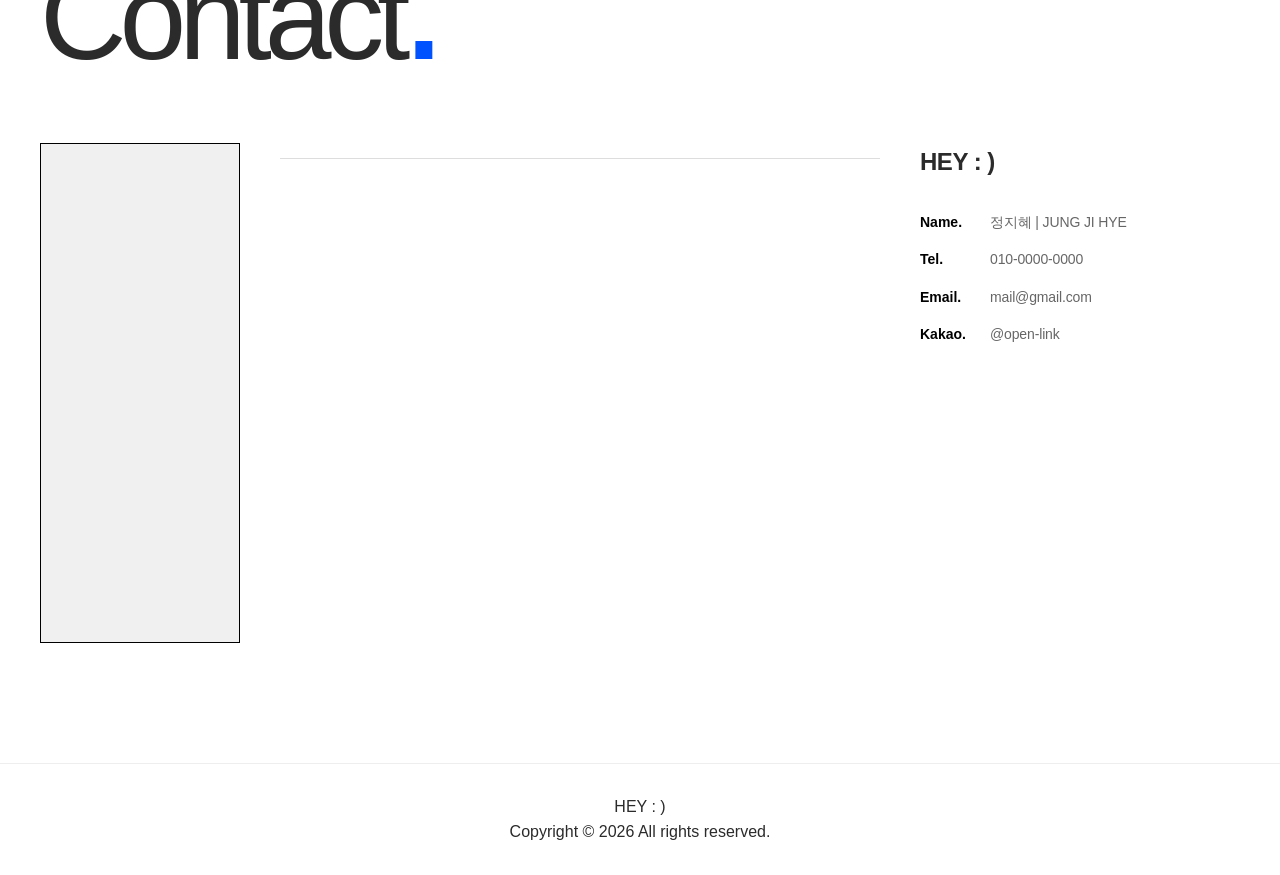
==== commit 230bb9de: "Update index.html" ====
--- a/index.html
+++ b/index.html
@@ -289,7 +289,7 @@
                             <li>
                                 <span class="info-label">Email.</span>
                                 <span class="info-value">
-                                    <a href="mailto:heyhye0562@gmail.com" class="contact-link">heyhye0562@gmail.com</a>
+                                    <a href="mailto:mail0562@gmail.com" class="contact-link">mail@gmail.com</a>
                                 </span>
                             </li>
                             <li>
@@ -322,4 +322,4 @@
     <script src="./assets/script/include.js"></script>
     <script src="./assets/script/main.js"></script>
 </body>
-</html>+</html>
